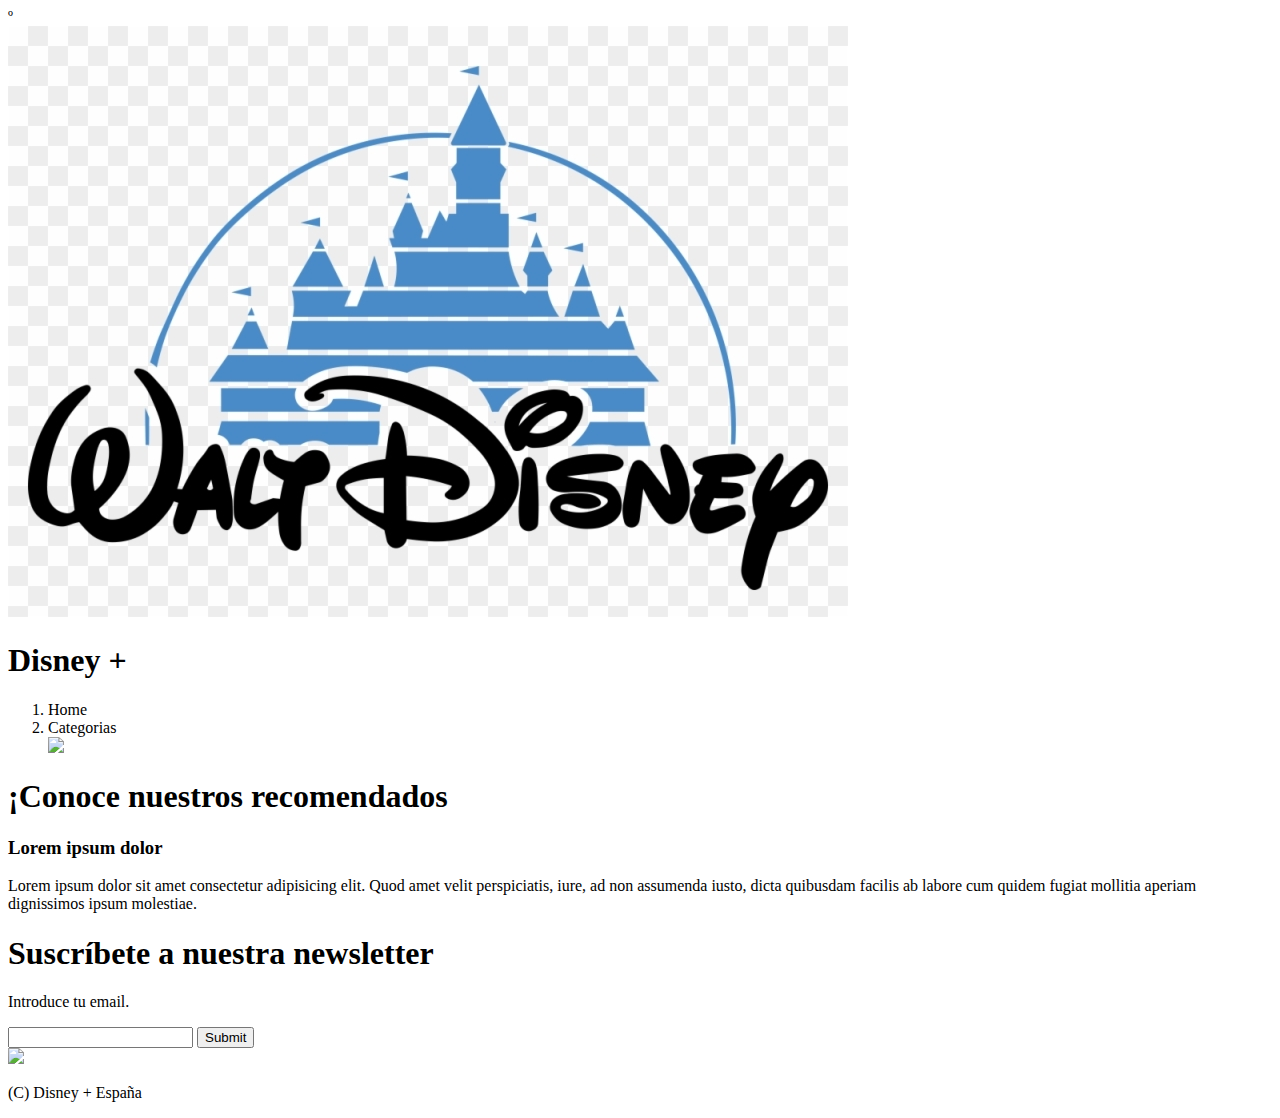
==== index.html @ 76d665b4 "NEW UPLOAD" ====
<!DOCTYPE html>
<html lang="en">
<head>
    <meta charset="UTF-8">
    <meta http-equiv="X-UA-Compatible" content="IE=edge">
    <meta name="viewport" content="width=device-width, initial-scale=1.0">
    <link rel="stylesheet" href="src/assets/css/styles.css">
    <title>Disney +</title>
</head>º
<body>
    <!--PENDING: HEADER PROTOTYPE-->
    <header>
        <img src="/src/assets/img/disney.png">
        <h1>Disney +</h1>
        <nav>
            <ol>
                <li>Home</li>
                <li>Categorias</li>
                <!--IMG: CART SHOPPING-->
                <img src="https://cdn-icons-png.flaticon.com/512/263/263142.png" width="20">
            </ol>
        </nav>
    </header>
    <div class="banner-area">
        <h1>¡Conoce nuestros recomendados</h1>
    </div>
    <div class="categories-area">
        <div class="categories-content-area">
            <h3>Lorem ipsum dolor</h3>
            <p>Lorem ipsum dolor sit amet consectetur adipisicing elit. Quod amet velit perspiciatis, iure, ad non assumenda iusto, dicta quibusdam facilis ab labore cum quidem fugiat mollitia aperiam dignissimos ipsum molestiae.</p>
        </div>
    </div>
    <div class="newsletter-area">
        <h1>Suscríbete a nuestra newsletter</h1>
       <p>Introduce tu email.</p> <input type="email">
       <input type="submit">
    </div>
    <footer>
        <img src="...">
        <p>(C) Disney + España</p>
    </footer>
</body>
</html>
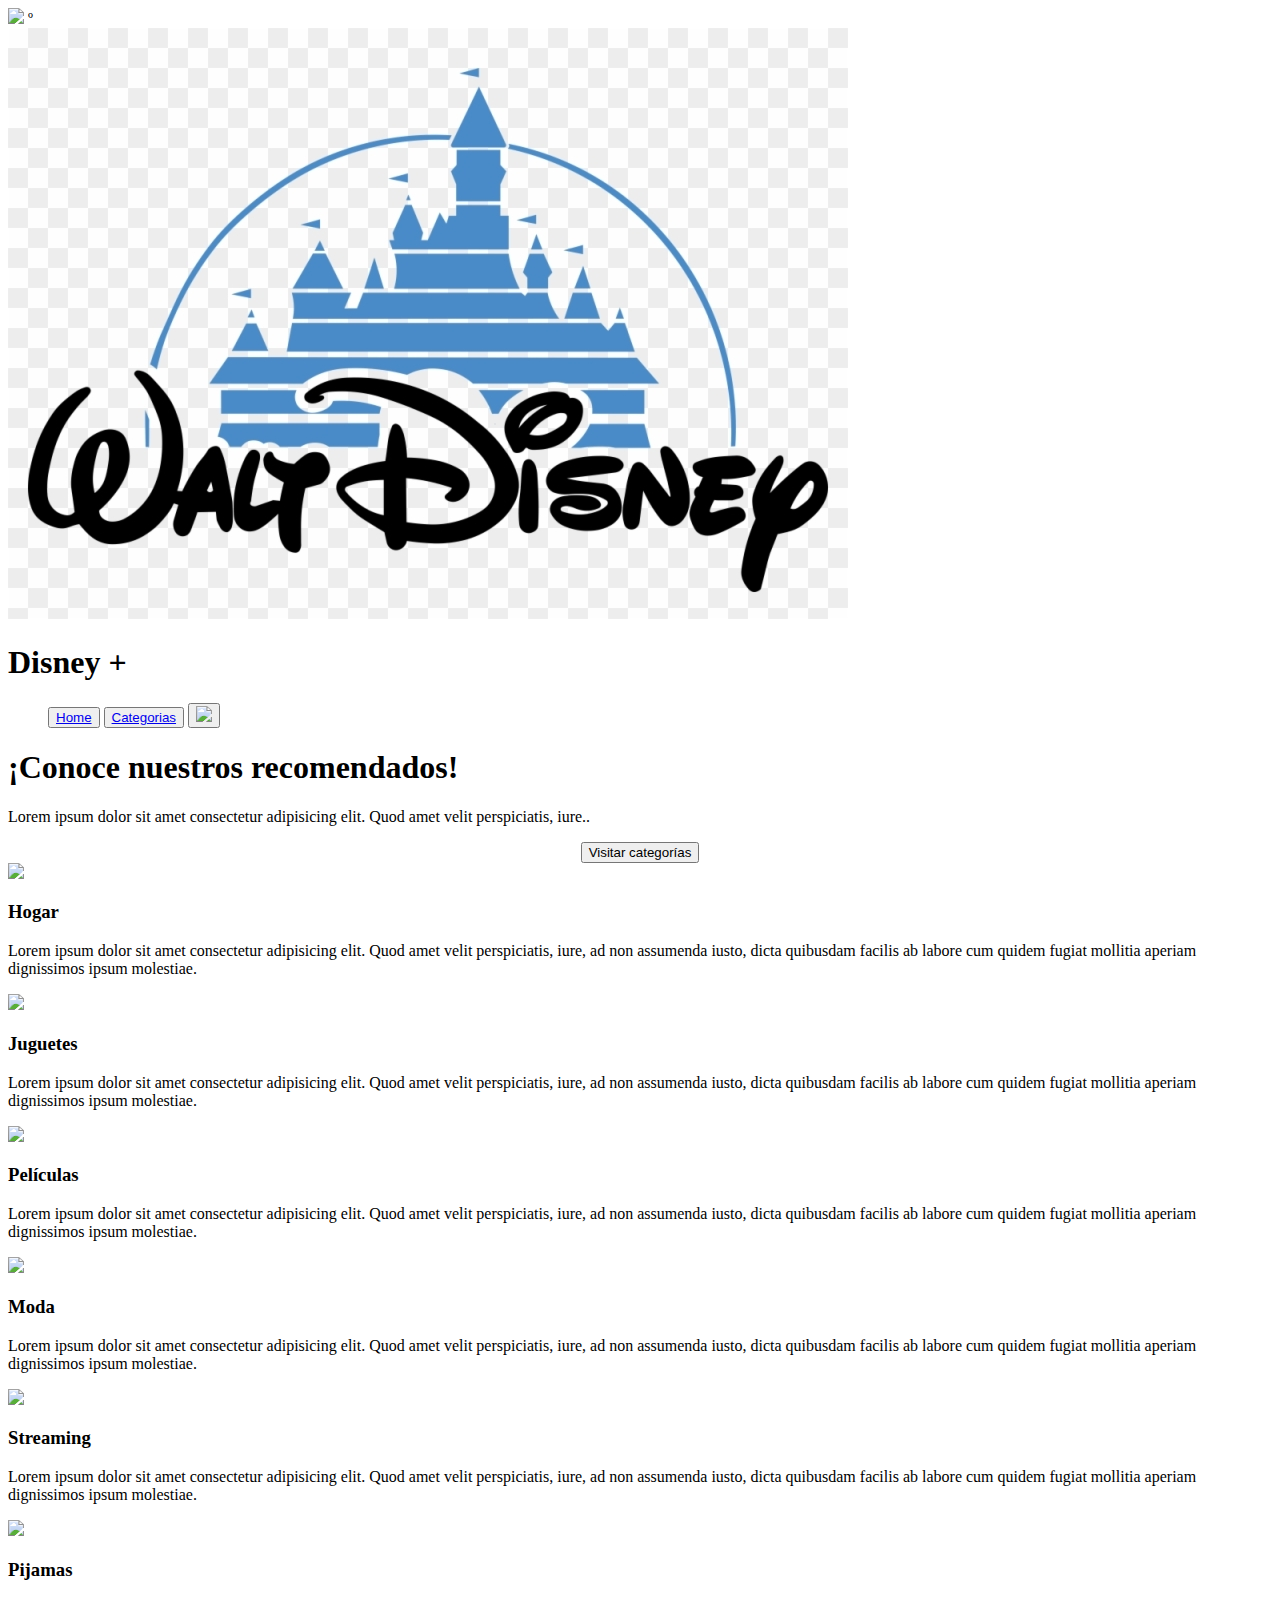
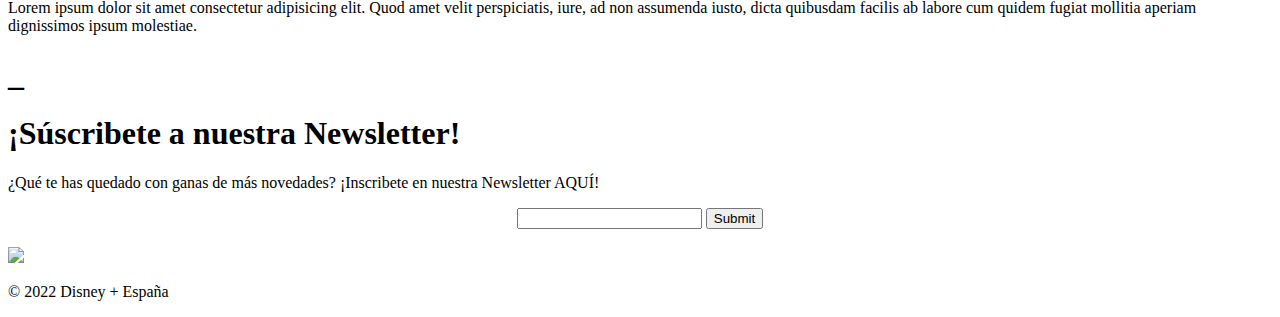
==== commit 7ea67025: "Merge branch 'main' into dmunozr" ====
--- a/index.html
+++ b/index.html
@@ -1,43 +1,120 @@
 <!DOCTYPE html>
 <html lang="en">
+
 <head>
     <meta charset="UTF-8">
     <meta http-equiv="X-UA-Compatible" content="IE=edge">
     <meta name="viewport" content="width=device-width, initial-scale=1.0">
     <link rel="stylesheet" href="src/assets/css/styles.css">
     <title>Disney +</title>
+
+</head>
+
+<body>
+    <!--PENDING: HEADER PROTOTYPE-->
+    <header>
+        <img class="walt-logo" src="/src/assets/img/walt-disney-logo.png">
+        <!--PENDING: ADDING DISNEY + LOGO. TESTING <a href="index.html"><img class="disney-plus" src="/src/assets/img/disney+plus.png"></a>-->
+
 </head>º
 <body>
     <!--PENDING: HEADER PROTOTYPE-->
     <header>
         <img src="/src/assets/img/disney.png">
         <h1>Disney +</h1>
+
         <nav>
             <ol>
-                <li>Home</li>
-                <li>Categorias</li>
+                <!--PENDING: LINKING TO THE RELEVANT SITES-->
+                <button type="button"><a href=index.html>Home</a></button>
+                <button type="button"><a href=index.html>Categorias</a></button>
                 <!--IMG: CART SHOPPING-->
-                <img src="https://cdn-icons-png.flaticon.com/512/263/263142.png" width="20">
+                <button type="button">
+                    <a href=#><img src="https://cdn-icons-png.flaticon.com/512/263/263142.png" width="20"></a>
+                </button>
             </ol>
         </nav>
     </header>
+    <div class="empty-area">
+
+    </div>
     <div class="banner-area">
-        <h1>¡Conoce nuestros recomendados</h1>
+        <h1>¡Conoce nuestros recomendados!</h1>
+        <p>Lorem ipsum dolor sit amet consectetur adipisicing elit. Quod amet velit perspiciatis, iure..</p>
+        <center>
+            <button type ="button">Visitar categorías</button>
+        </center>
     </div>
-    <div class="categories-area">
-        <div class="categories-content-area">
-            <h3>Lorem ipsum dolor</h3>
-            <p>Lorem ipsum dolor sit amet consectetur adipisicing elit. Quod amet velit perspiciatis, iure, ad non assumenda iusto, dicta quibusdam facilis ab labore cum quidem fugiat mollitia aperiam dignissimos ipsum molestiae.</p>
+    <section id="categories-area">
+        <div class="categories-ca">
+            <img src="/src/assets/img/hogar.jpg">
+            <h3>Hogar</h3>
+            <p>Lorem ipsum dolor sit amet consectetur adipisicing elit. Quod amet velit perspiciatis, iure, ad non
+                assumenda iusto, dicta quibusdam facilis ab labore cum quidem fugiat mollitia aperiam dignissimos ipsum
+                molestiae.</p>
         </div>
-    </div>
-    <div class="newsletter-area">
-        <h1>Suscríbete a nuestra newsletter</h1>
-       <p>Introduce tu email.</p> <input type="email">
-       <input type="submit">
-    </div>
-    <footer>
-        <img src="...">
-        <p>(C) Disney + España</p>
-    </footer>
+        <div class="categories-ca">
+            <img src="/src/assets/img/hogar.jpg">
+            <h3>Juguetes</h3>
+            <p>Lorem ipsum dolor sit amet consectetur adipisicing elit. Quod amet velit perspiciatis, iure, ad non
+                assumenda iusto, dicta quibusdam facilis ab labore cum quidem fugiat mollitia aperiam dignissimos ipsum
+                molestiae.</p>
+        </div>
+        <div class="categories-ca">
+            <img src="/src/assets/img/hogar.jpg">
+            <h3>Películas</h3>
+            <p>Lorem ipsum dolor sit amet consectetur adipisicing elit. Quod amet velit perspiciatis, iure, ad non
+                assumenda iusto, dicta quibusdam facilis ab labore cum quidem fugiat mollitia aperiam dignissimos ipsum
+                molestiae.</p>
+        </div>
+        <div class="categories-ca">
+            <img src="/src/assets/img/hogar.jpg">
+            <h3>Moda</h3>
+            <p>Lorem ipsum dolor sit amet consectetur adipisicing elit. Quod amet velit perspiciatis, iure, ad non
+                assumenda iusto, dicta quibusdam facilis ab labore cum quidem fugiat mollitia aperiam dignissimos ipsum
+                molestiae.</p>
+        </div>
+        <div class="categories-ca">
+            <img src="/src/assets/img/hogar.jpg">
+            <h3>Streaming</h3>
+            <p>Lorem ipsum dolor sit amet consectetur adipisicing elit. Quod amet velit perspiciatis, iure, ad non
+                assumenda iusto, dicta quibusdam facilis ab labore cum quidem fugiat mollitia aperiam dignissimos ipsum
+                molestiae.</p>
+        </div>
+        <div class="categories-ca">
+            <img src="/src/assets/img/hogar.jpg">
+            <h3>Pijamas</h3>
+            <p>Lorem ipsum dolor sit amet consectetur adipisicing elit. Quod amet velit perspiciatis, iure, ad non
+                assumenda iusto, dicta quibusdam facilis ab labore cum quidem fugiat mollitia aperiam dignissimos ipsum
+                molestiae.</p>
+        </div>
+        <div class="empty-area">
+            <h1>_</h1>
+        </div>
+        <div class="newsletter-area">
+            <h1>¡Súscribete a nuestra Newsletter!</h1>
+            <p>¿Qué te has quedado con ganas de más novedades? ¡Inscribete en nuestra Newsletter AQUÍ!</p>
+            <center>
+                <input class="input-area" type="email">
+                <input class="input-area-2" type="submit">
+            </center>
+            </div>
+            <div class="empty-area">
+                <br>
+            </div>
+
+                        <!--<div class="newsletter-area">
+                            <h1>Suscríbete a nuestra newsletter</h1>
+                            <p>Introduce tu email.</p> <input type="email">
+                            <input type="submit">
+                        </div>-->
+                        <div class="empty-area">
+        
+                        </div>
+                        <footer>
+                            <a href="index.html"><img class="disney-plus-ft" src="/src/assets/img/disney+plus.png"></a>
+                            <p> © 2022 Disney + España</p>
+                        </footer>
 </body>
+
 </html>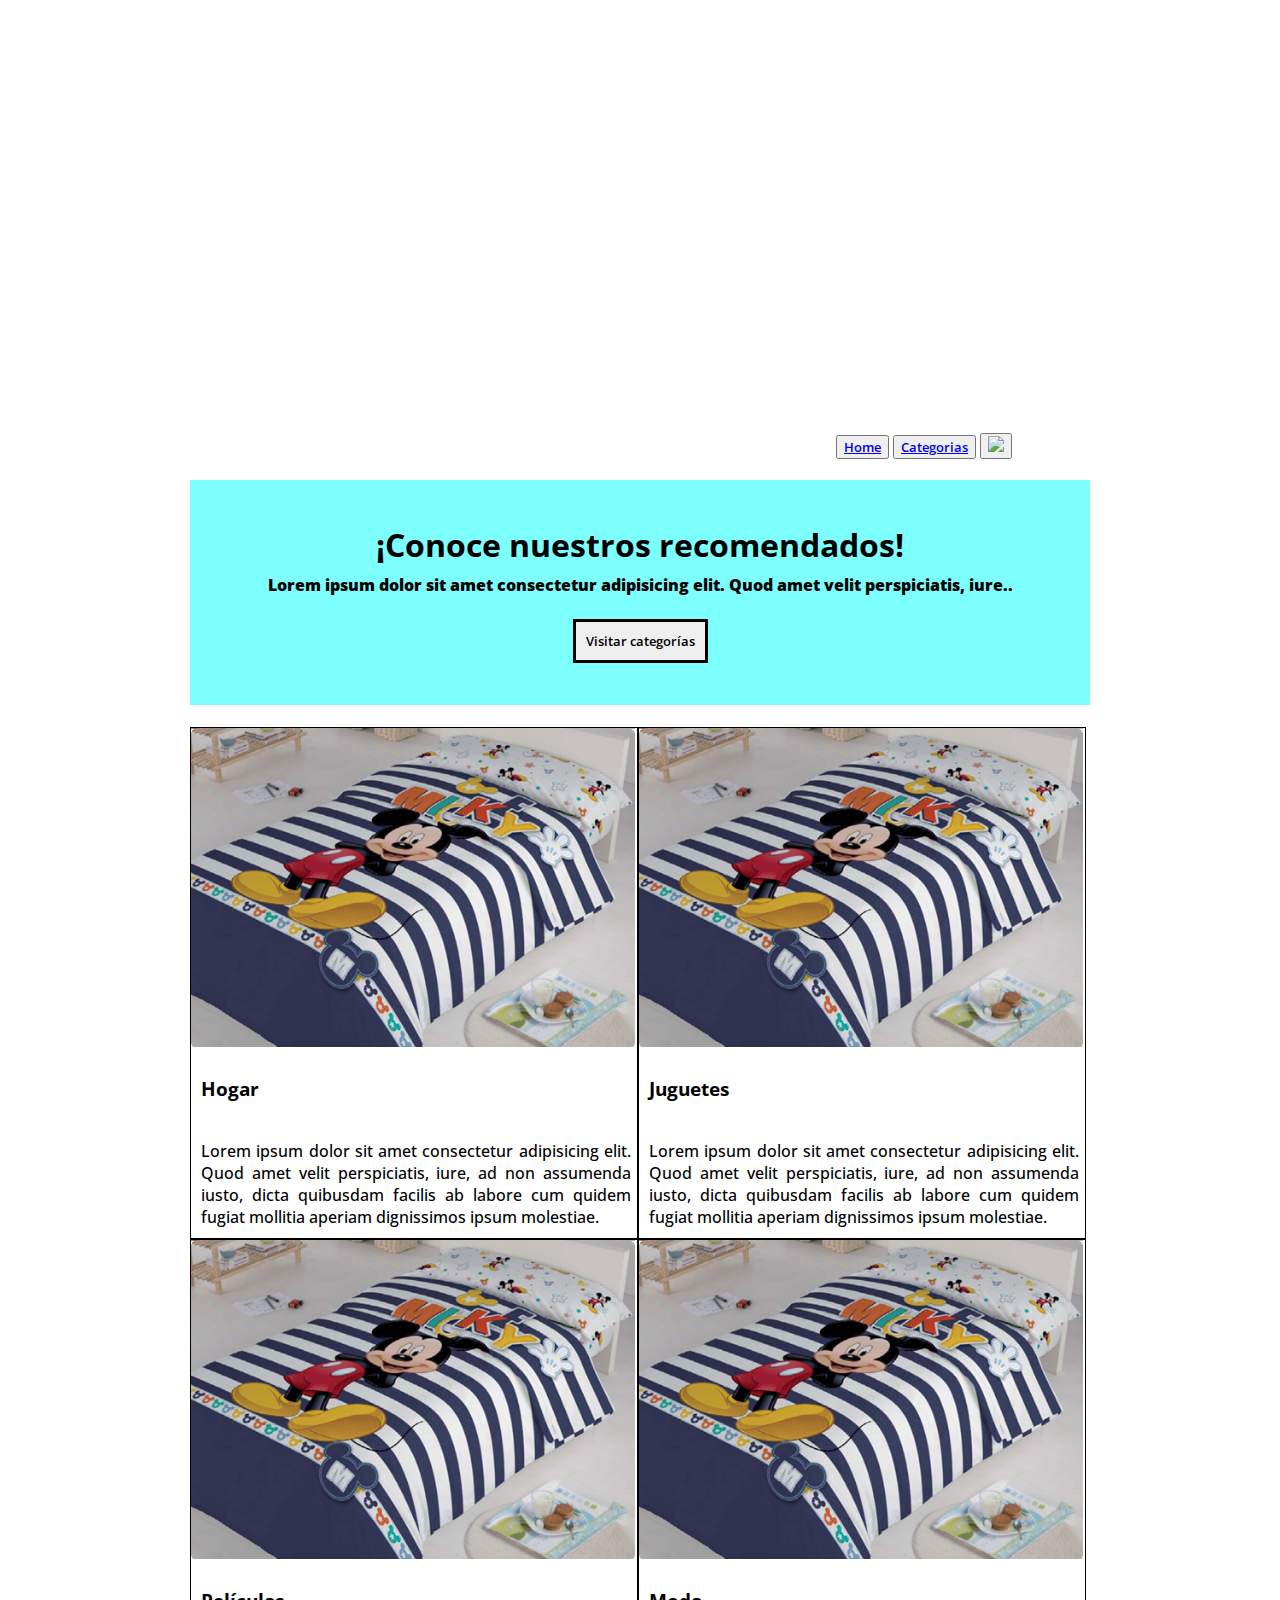
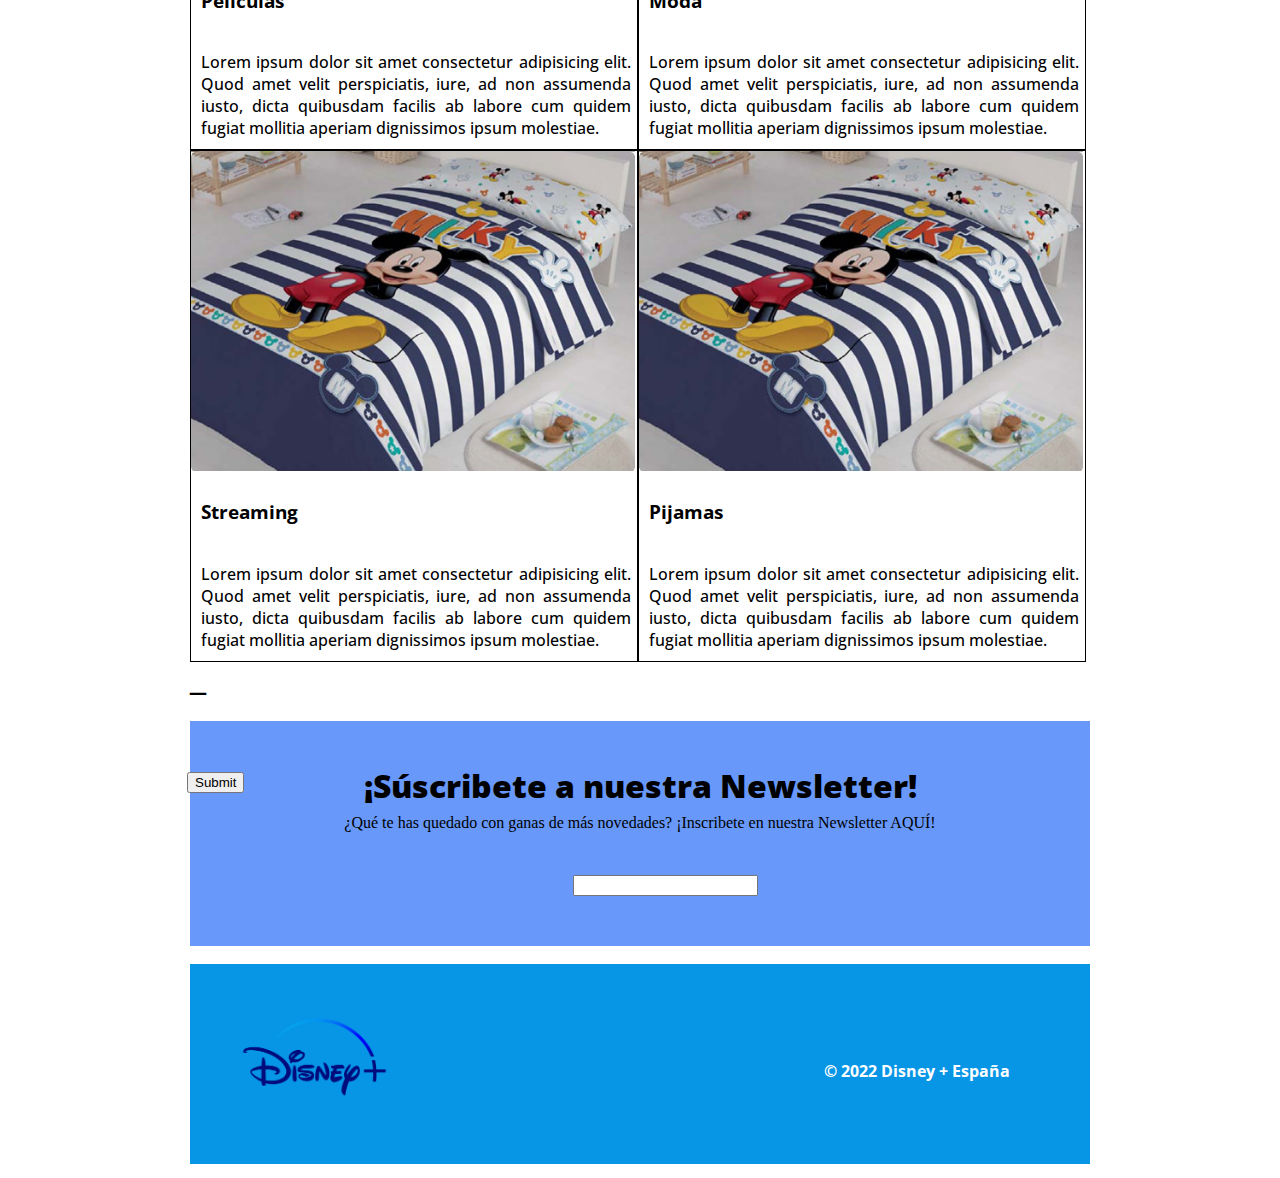
==== commit 963115d7: "Merge pull request #3 from davisitomr/dmunozr" ====
--- a/index.html
+++ b/index.html
@@ -1,5 +1,5 @@
 <!DOCTYPE html>
-<html lang="en">
+<html lang="es">
 
 <head>
     <meta charset="UTF-8">
@@ -15,18 +15,7 @@
     <header>
         <img class="walt-logo" src="/src/assets/img/walt-disney-logo.png">
         <!--PENDING: ADDING DISNEY + LOGO. TESTING <a href="index.html"><img class="disney-plus" src="/src/assets/img/disney+plus.png"></a>-->
-
-</head>º
-<body>
-    <!--PENDING: HEADER PROTOTYPE-->
-    <header>
-        <img src="/src/assets/img/disney.png">
-        <h1>Disney +</h1>
-
-        <nav>
-            <ol>
-                <!--PENDING: LINKING TO THE RELEVANT SITES-->
-                <button type="button"><a href=index.html>Home</a></button>
+        <button type="button"><a href=index.html>Home</a></button>
                 <button type="button"><a href=index.html>Categorias</a></button>
                 <!--IMG: CART SHOPPING-->
                 <button type="button">
@@ -34,10 +23,9 @@
                 </button>
             </ol>
         </nav>
-    </header>
-    <div class="empty-area">
+</header>
+<body>
 
-    </div>
     <div class="banner-area">
         <h1>¡Conoce nuestros recomendados!</h1>
         <p>Lorem ipsum dolor sit amet consectetur adipisicing elit. Quod amet velit perspiciatis, iure..</p>
--- a/src/assets/css/styles.css
+++ b/src/assets/css/styles.css
@@ -0,0 +1,7 @@
+@import "header.css";
+@import "fonts.css"; /*Fonts stylesheet (CSS Class)*/
+@import "footer.css";
+@import "banner.css";
+@import "newsletter.css";
+@import "categorias.css";
+@import "mainframe-web.css";
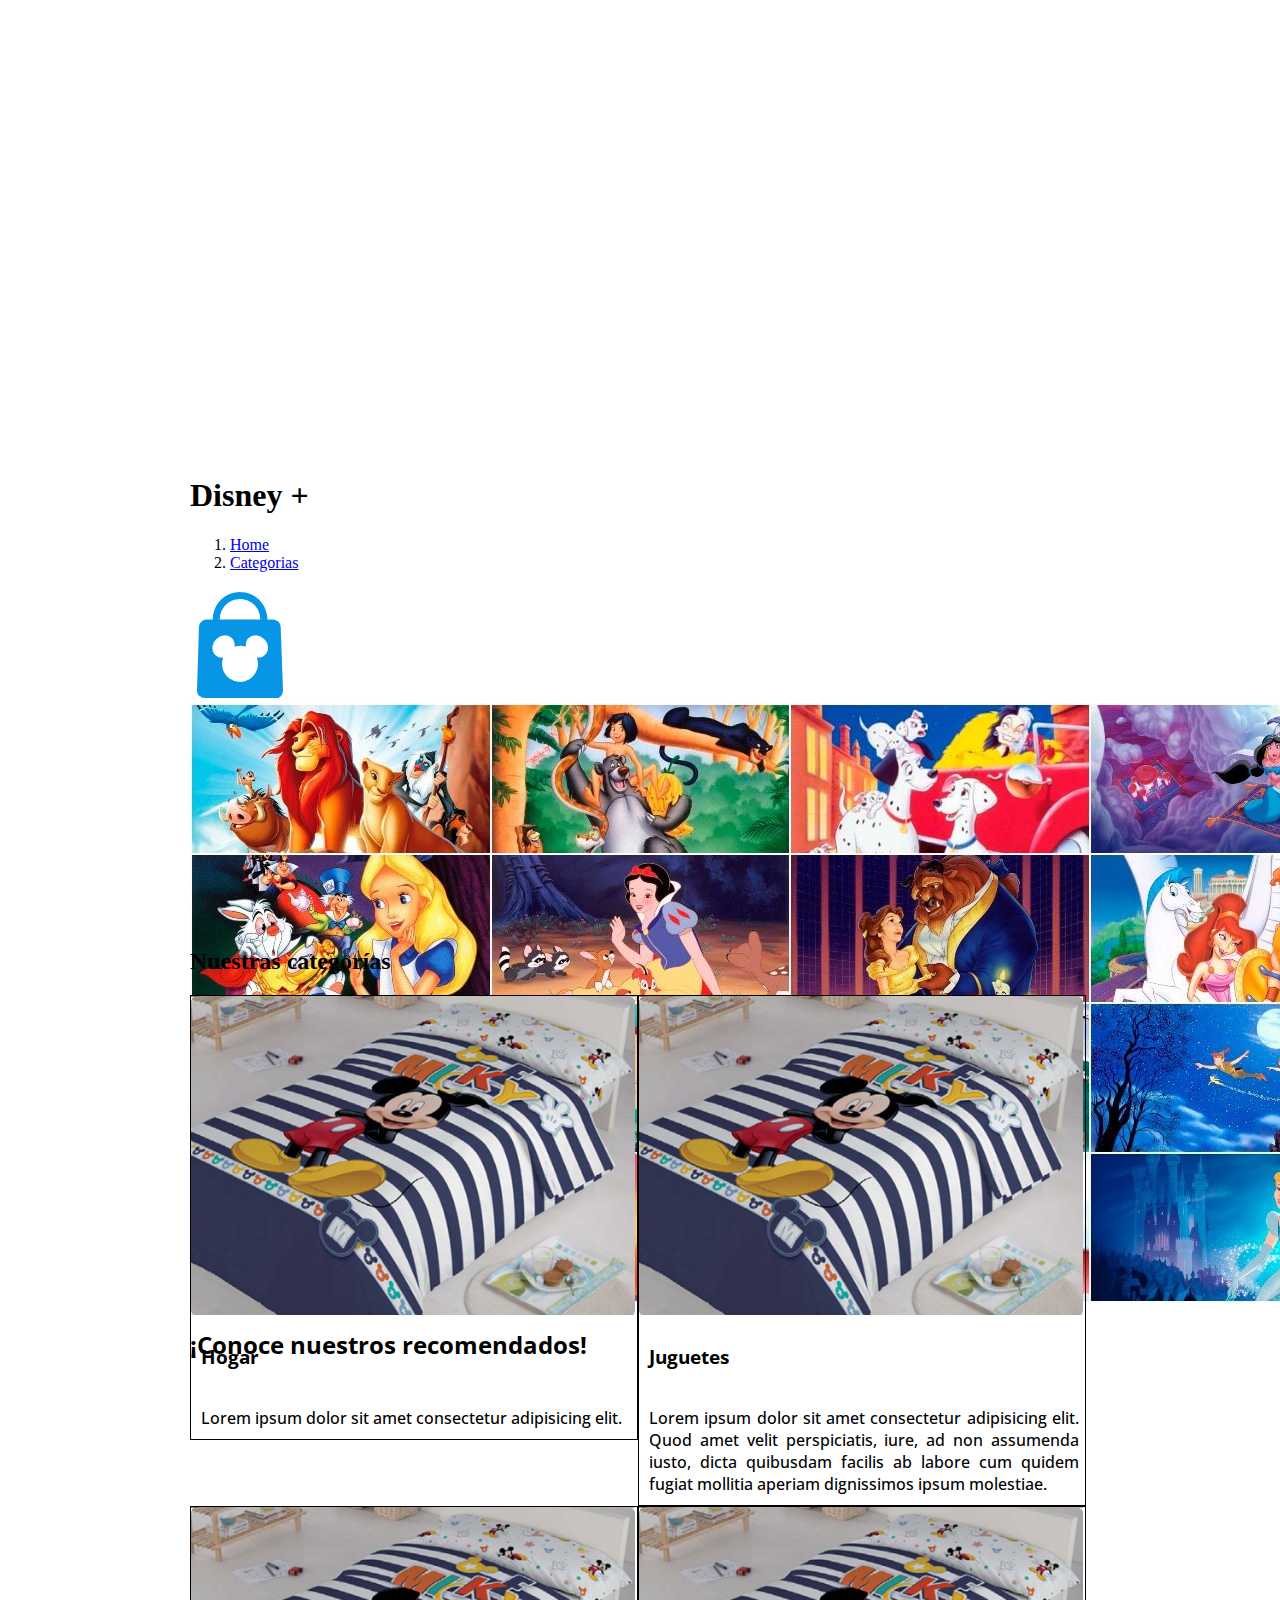
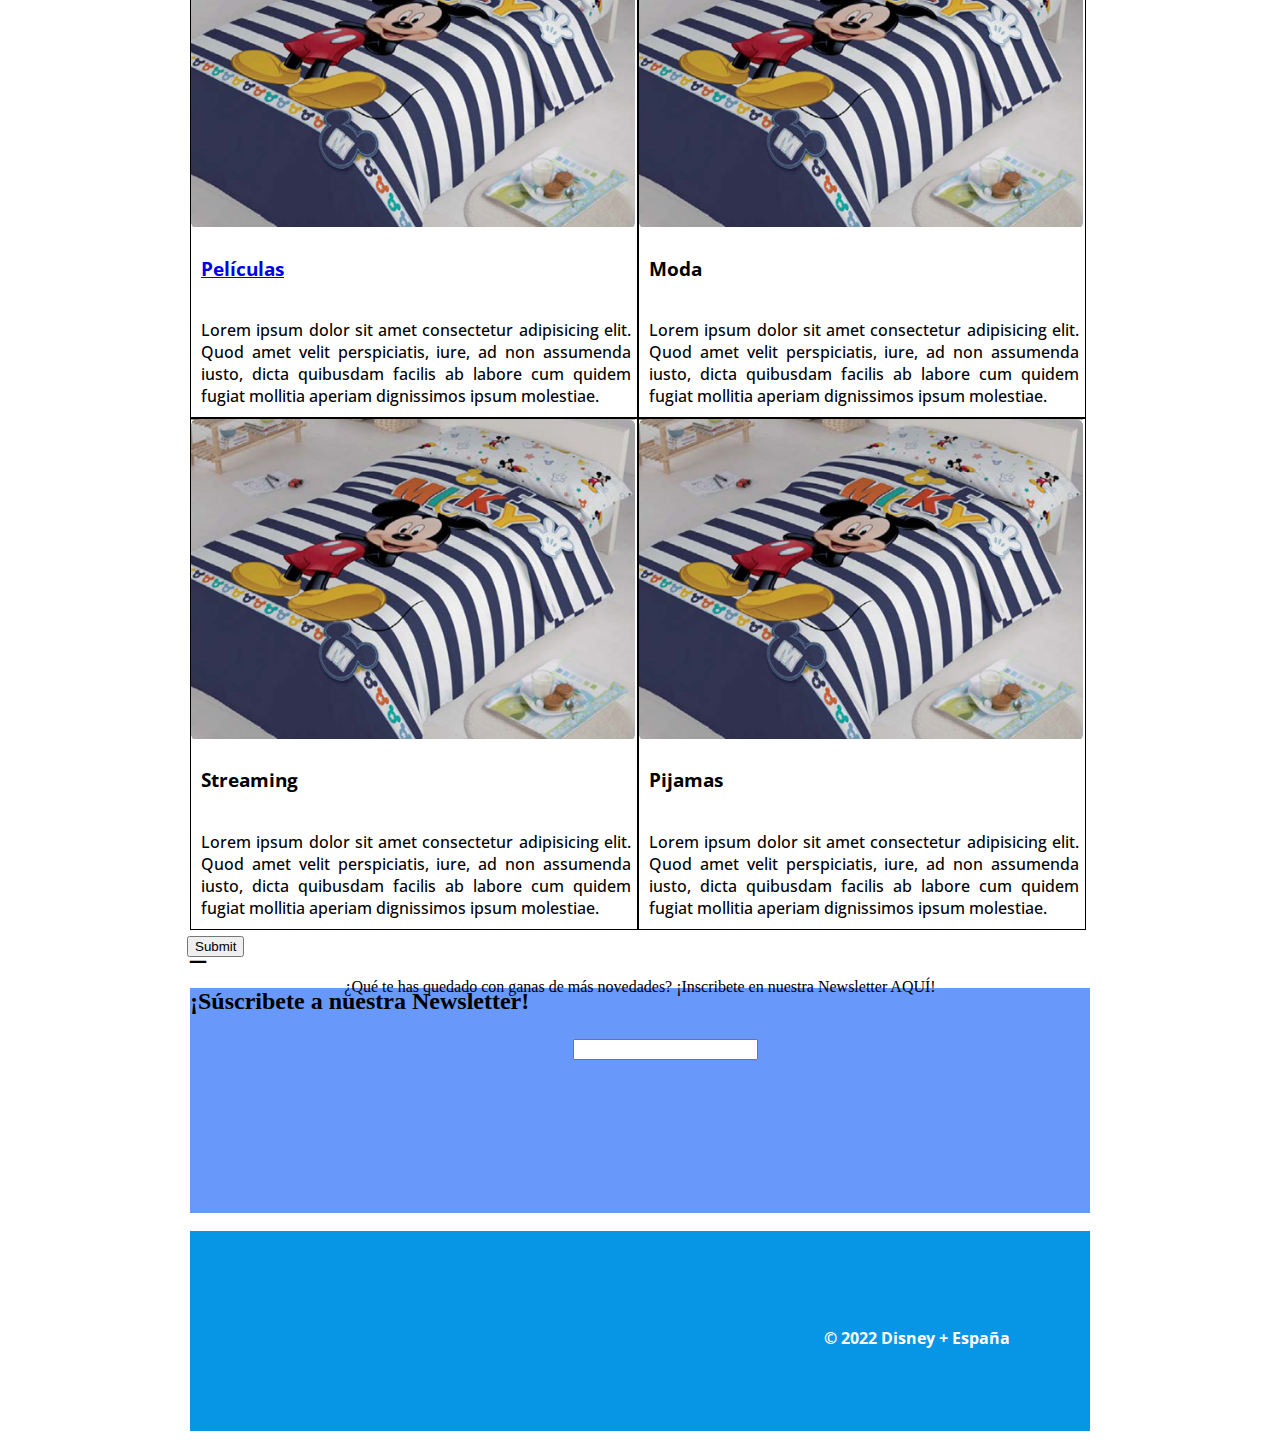
==== commit 430ec905: "new improvement" ====
--- a/index.html
+++ b/index.html
@@ -11,98 +11,100 @@
 </head>
 
 <body>
-    <!--PENDING: HEADER PROTOTYPE-->
     <header>
         <img class="walt-logo" src="/src/assets/img/walt-disney-logo.png">
-        <!--PENDING: ADDING DISNEY + LOGO. TESTING <a href="index.html"><img class="disney-plus" src="/src/assets/img/disney+plus.png"></a>-->
-        <button type="button"><a href=index.html>Home</a></button>
-                <button type="button"><a href=index.html>Categorias</a></button>
-                <!--IMG: CART SHOPPING-->
-                <button type="button">
-                    <a href=#><img src="https://cdn-icons-png.flaticon.com/512/263/263142.png" width="20"></a>
-                </button>
+        <h1>Disney +</h1>
+        <nav>
+            <ol>
+                <li><a href="index.html">Home</a></li>
+                <li><a href="categories.html">Categorias</a></li>
             </ol>
         </nav>
-</header>
-<body>
+        <div class="shopping-cart">
+            <a href="#"><img src="src/assets/img/shopping-cart.png"></a>
+        </div>
+    </header>
 
-    <div class="banner-area">
-        <h1>¡Conoce nuestros recomendados!</h1>
-        <p>Lorem ipsum dolor sit amet consectetur adipisicing elit. Quod amet velit perspiciatis, iure..</p>
-        <center>
-            <button type ="button">Visitar categorías</button>
-        </center>
-    </div>
-    <section id="categories-area">
-        <div class="categories-ca">
-            <img src="/src/assets/img/hogar.jpg">
-            <h3>Hogar</h3>
-            <p>Lorem ipsum dolor sit amet consectetur adipisicing elit. Quod amet velit perspiciatis, iure, ad non
-                assumenda iusto, dicta quibusdam facilis ab labore cum quidem fugiat mollitia aperiam dignissimos ipsum
-                molestiae.</p>
+    <body>
+
+        <div class="banner-area">
+            <img src="/src/assets/img/multiwall-disney.jpg">
+            <h2>¡Conoce nuestros recomendados!</h2>
+
         </div>
-        <div class="categories-ca">
-            <img src="/src/assets/img/hogar.jpg">
-            <h3>Juguetes</h3>
-            <p>Lorem ipsum dolor sit amet consectetur adipisicing elit. Quod amet velit perspiciatis, iure, ad non
-                assumenda iusto, dicta quibusdam facilis ab labore cum quidem fugiat mollitia aperiam dignissimos ipsum
-                molestiae.</p>
-        </div>
-        <div class="categories-ca">
-            <img src="/src/assets/img/hogar.jpg">
-            <h3>Películas</h3>
-            <p>Lorem ipsum dolor sit amet consectetur adipisicing elit. Quod amet velit perspiciatis, iure, ad non
-                assumenda iusto, dicta quibusdam facilis ab labore cum quidem fugiat mollitia aperiam dignissimos ipsum
-                molestiae.</p>
-        </div>
-        <div class="categories-ca">
-            <img src="/src/assets/img/hogar.jpg">
-            <h3>Moda</h3>
-            <p>Lorem ipsum dolor sit amet consectetur adipisicing elit. Quod amet velit perspiciatis, iure, ad non
-                assumenda iusto, dicta quibusdam facilis ab labore cum quidem fugiat mollitia aperiam dignissimos ipsum
-                molestiae.</p>
-        </div>
-        <div class="categories-ca">
-            <img src="/src/assets/img/hogar.jpg">
-            <h3>Streaming</h3>
-            <p>Lorem ipsum dolor sit amet consectetur adipisicing elit. Quod amet velit perspiciatis, iure, ad non
-                assumenda iusto, dicta quibusdam facilis ab labore cum quidem fugiat mollitia aperiam dignissimos ipsum
-                molestiae.</p>
-        </div>
-        <div class="categories-ca">
-            <img src="/src/assets/img/hogar.jpg">
-            <h3>Pijamas</h3>
-            <p>Lorem ipsum dolor sit amet consectetur adipisicing elit. Quod amet velit perspiciatis, iure, ad non
-                assumenda iusto, dicta quibusdam facilis ab labore cum quidem fugiat mollitia aperiam dignissimos ipsum
-                molestiae.</p>
-        </div>
-        <div class="empty-area">
-            <h1>_</h1>
-        </div>
-        <div class="newsletter-area">
-            <h1>¡Súscribete a nuestra Newsletter!</h1>
-            <p>¿Qué te has quedado con ganas de más novedades? ¡Inscribete en nuestra Newsletter AQUÍ!</p>
-            <center>
-                <input class="input-area" type="email">
-                <input class="input-area-2" type="submit">
-            </center>
+        <section id="categories-area">
+            <h2>Nuestras categorías</h2>
+            <div class="categories-ca">
+                <img src="/src/assets/img/cat0.jpg">
+                <h3>Hogar</h3>
+                <p>Lorem ipsum dolor sit amet consectetur adipisicing elit.</p>
+            </div>
+            <div class="categories-ca">
+                <img src="/src/assets/img/cat0.jpg">
+                <h3>Juguetes</h3>
+                <p>Lorem ipsum dolor sit amet consectetur adipisicing elit. Quod amet velit perspiciatis, iure, ad non
+                    assumenda iusto, dicta quibusdam facilis ab labore cum quidem fugiat mollitia aperiam dignissimos
+                    ipsum
+                    molestiae.</p>
+            </div>
+            <div class="categories-ca">
+                <img src="/src/assets/img/cat0.jpg">
+                <h3><a href="categorias.html">Películas</a></h3>
+                <p>Lorem ipsum dolor sit amet consectetur adipisicing elit. Quod amet velit perspiciatis, iure, ad non
+                    assumenda iusto, dicta quibusdam facilis ab labore cum quidem fugiat mollitia aperiam dignissimos
+                    ipsum
+                    molestiae.</p>
+            </div>
+            <div class="categories-ca">
+                <img src="/src/assets/img/cat0.jpg">
+                <h3>Moda</h3>
+                <p>Lorem ipsum dolor sit amet consectetur adipisicing elit. Quod amet velit perspiciatis, iure, ad non
+                    assumenda iusto, dicta quibusdam facilis ab labore cum quidem fugiat mollitia aperiam dignissimos
+                    ipsum
+                    molestiae.</p>
+            </div>
+            <div class="categories-ca">
+                <img src="/src/assets/img/cat0.jpg">
+                <h3>Streaming</h3>
+                <p>Lorem ipsum dolor sit amet consectetur adipisicing elit. Quod amet velit perspiciatis, iure, ad non
+                    assumenda iusto, dicta quibusdam facilis ab labore cum quidem fugiat mollitia aperiam dignissimos
+                    ipsum
+                    molestiae.</p>
+            </div>
+            <div class="categories-ca">
+                <img src="/src/assets/img/cat0.jpg">
+                <h3>Pijamas</h3>
+                <p>Lorem ipsum dolor sit amet consectetur adipisicing elit. Quod amet velit perspiciatis, iure, ad non
+                    assumenda iusto, dicta quibusdam facilis ab labore cum quidem fugiat mollitia aperiam dignissimos
+                    ipsum
+                    molestiae.</p>
+            </div>
+            <div class="empty-area">
+                <h1>_</h1>
+            </div>
+            <div class="newsletter-area">
+                <h2>¡Súscribete a nuestra Newsletter!</h2>
+                <p>¿Qué te has quedado con ganas de más novedades? ¡Inscribete en nuestra Newsletter AQUÍ!</p>
+                <center>
+                    <input class="input-area" type="email">
+                    <input class="input-area-2" type="submit">
+                </center>
             </div>
             <div class="empty-area">
                 <br>
             </div>
 
-                        <!--<div class="newsletter-area">
+            <!--<div class="newsletter-area">
                             <h1>Suscríbete a nuestra newsletter</h1>
                             <p>Introduce tu email.</p> <input type="email">
                             <input type="submit">
                         </div>-->
-                        <div class="empty-area">
-        
-                        </div>
-                        <footer>
-                            <a href="index.html"><img class="disney-plus-ft" src="/src/assets/img/disney+plus.png"></a>
-                            <p> © 2022 Disney + España</p>
-                        </footer>
-</body>
+            <div class="empty-area">
+
+            </div>
+            <footer>
+                <p> © 2022 Disney + España</p>
+            </footer>
+    </body>
 
 </html>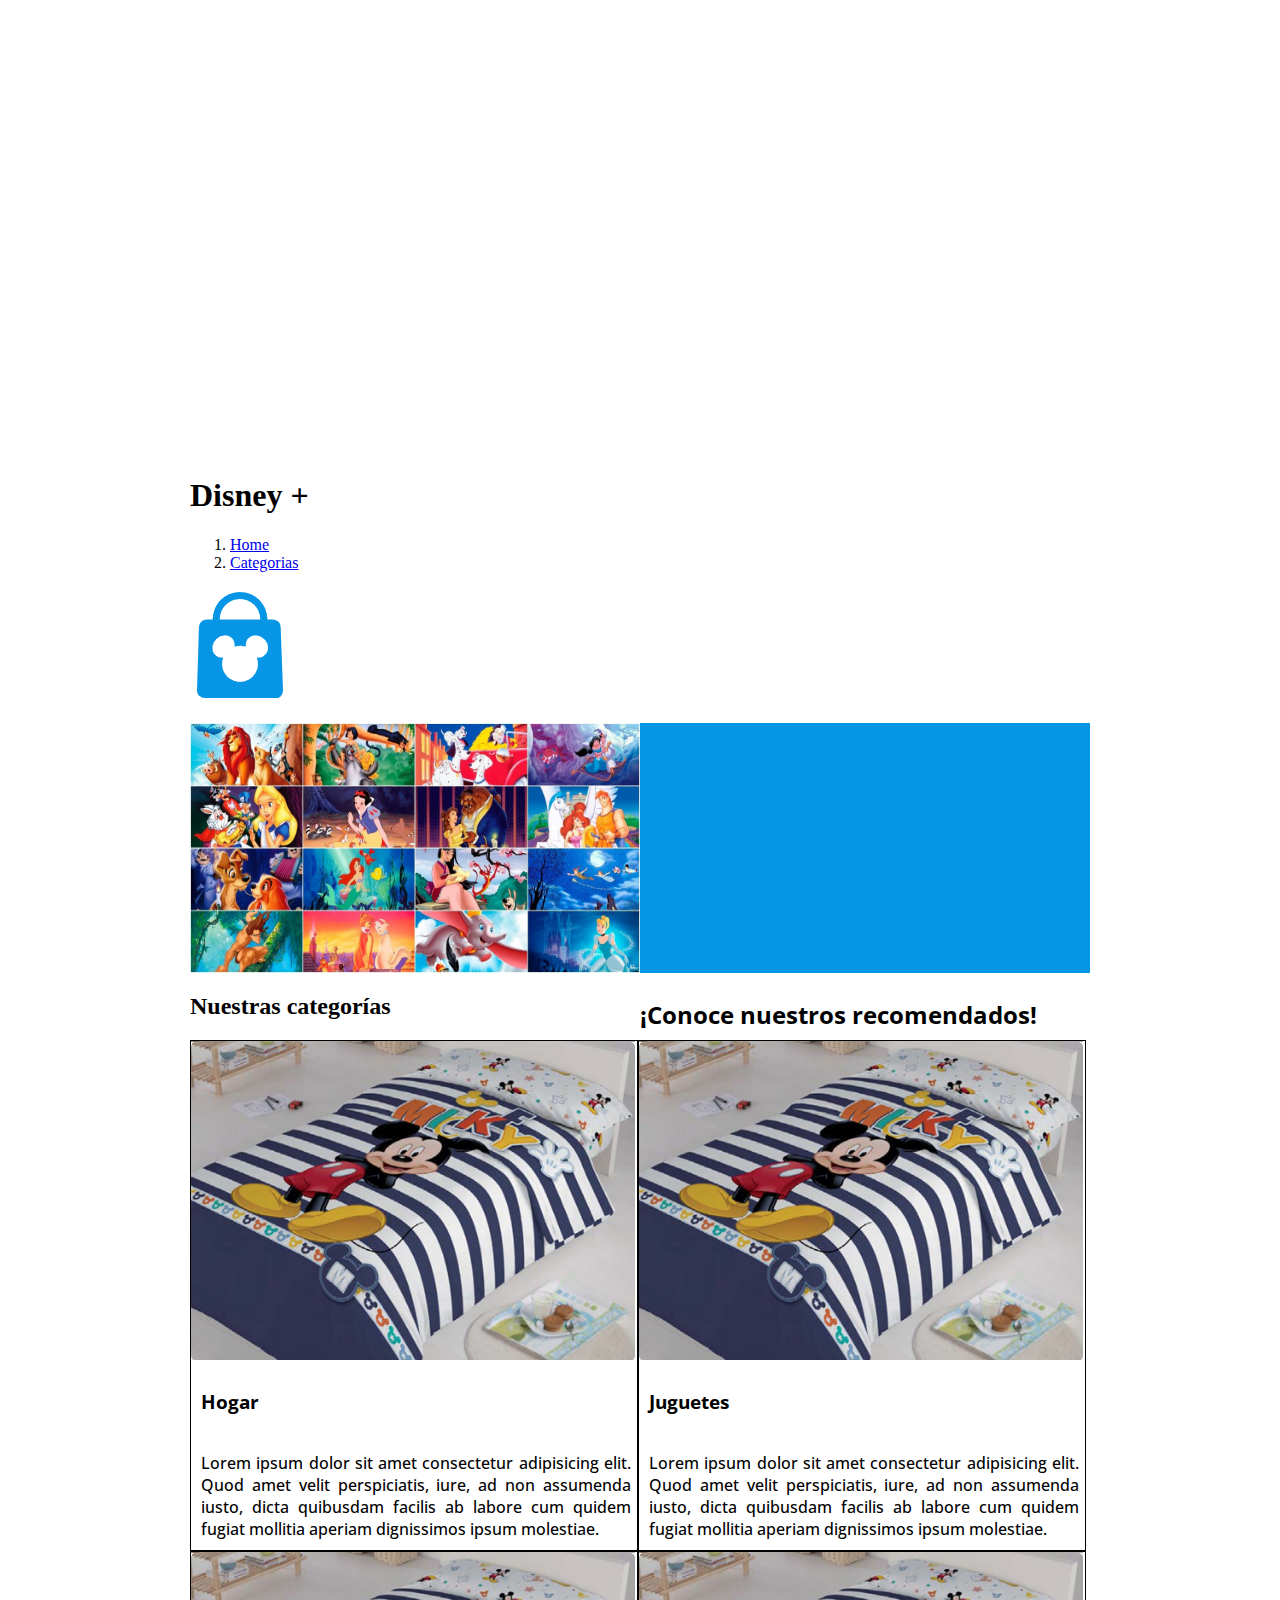
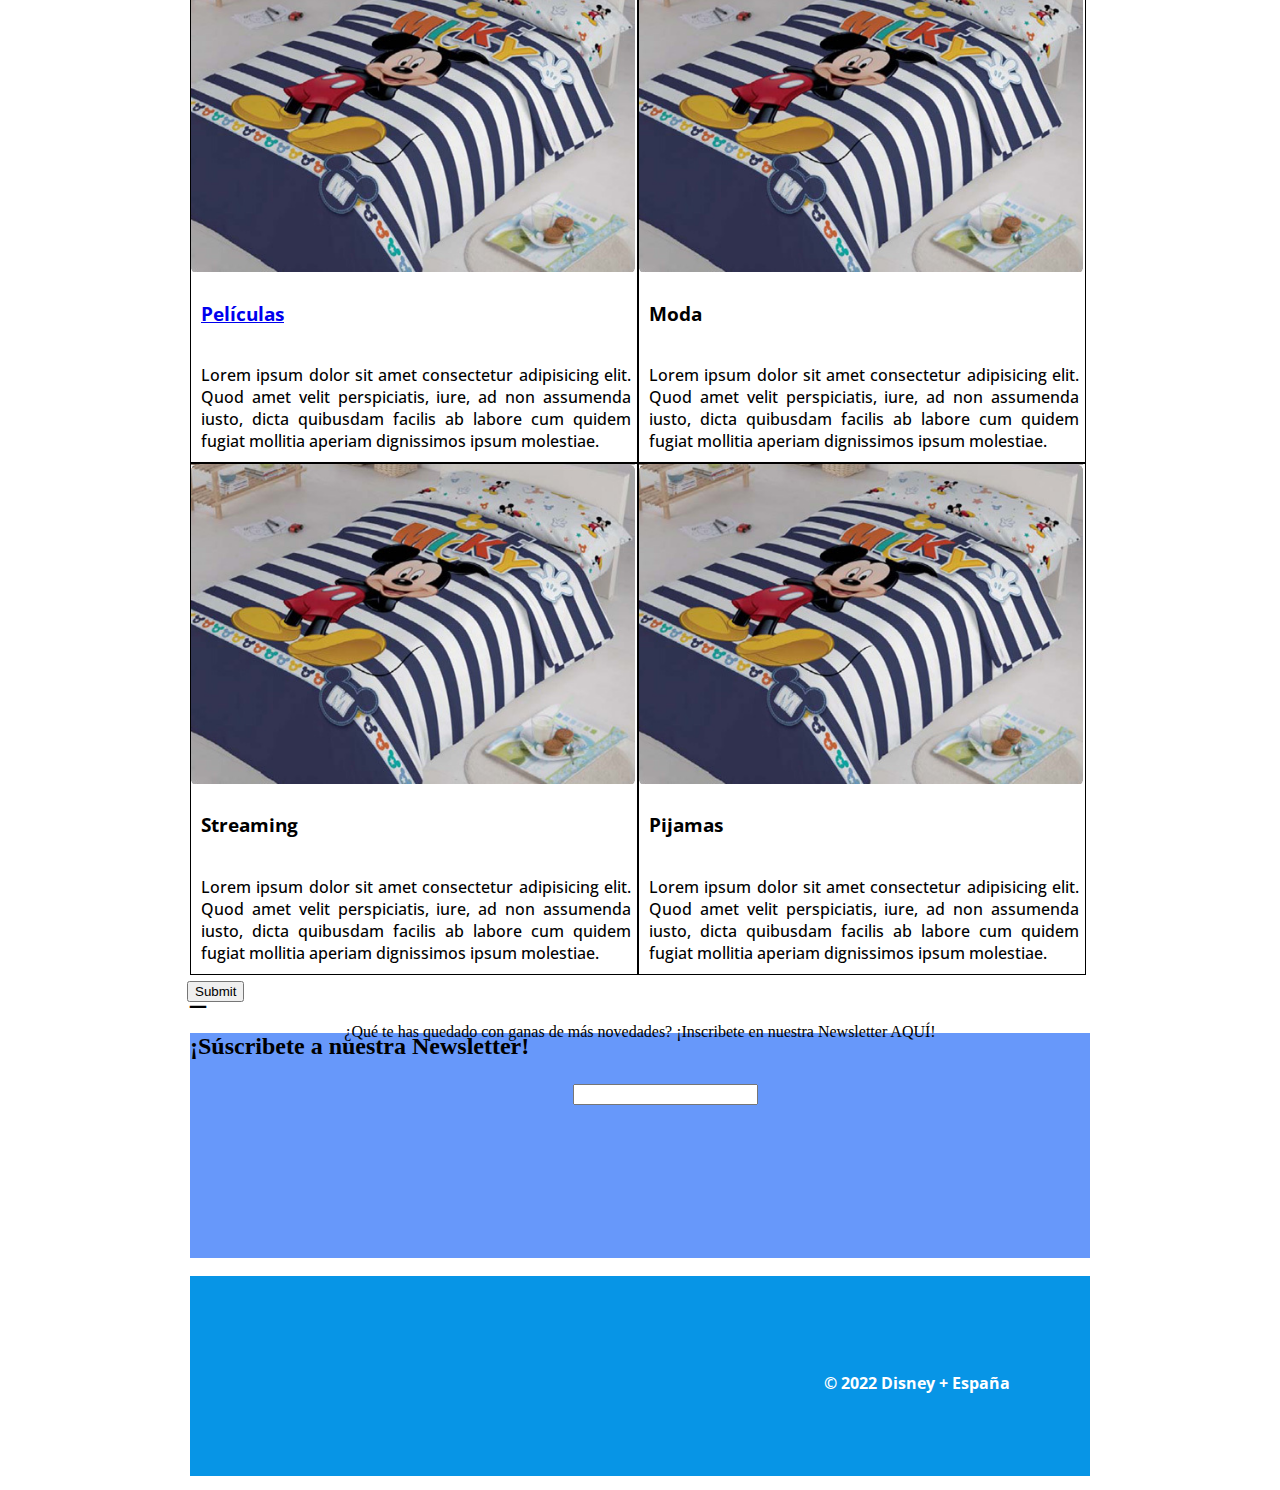
==== commit d8bd0820: "improvement" ====
--- a/index.html
+++ b/index.html
@@ -37,7 +37,10 @@
             <div class="categories-ca">
                 <img src="/src/assets/img/cat0.jpg">
                 <h3>Hogar</h3>
-                <p>Lorem ipsum dolor sit amet consectetur adipisicing elit.</p>
+                <p>Lorem ipsum dolor sit amet consectetur adipisicing elit. Quod amet velit perspiciatis, iure, ad non
+                    assumenda iusto, dicta quibusdam facilis ab labore cum quidem fugiat mollitia aperiam dignissimos
+                    ipsum
+                    molestiae.</p>
             </div>
             <div class="categories-ca">
                 <img src="/src/assets/img/cat0.jpg">
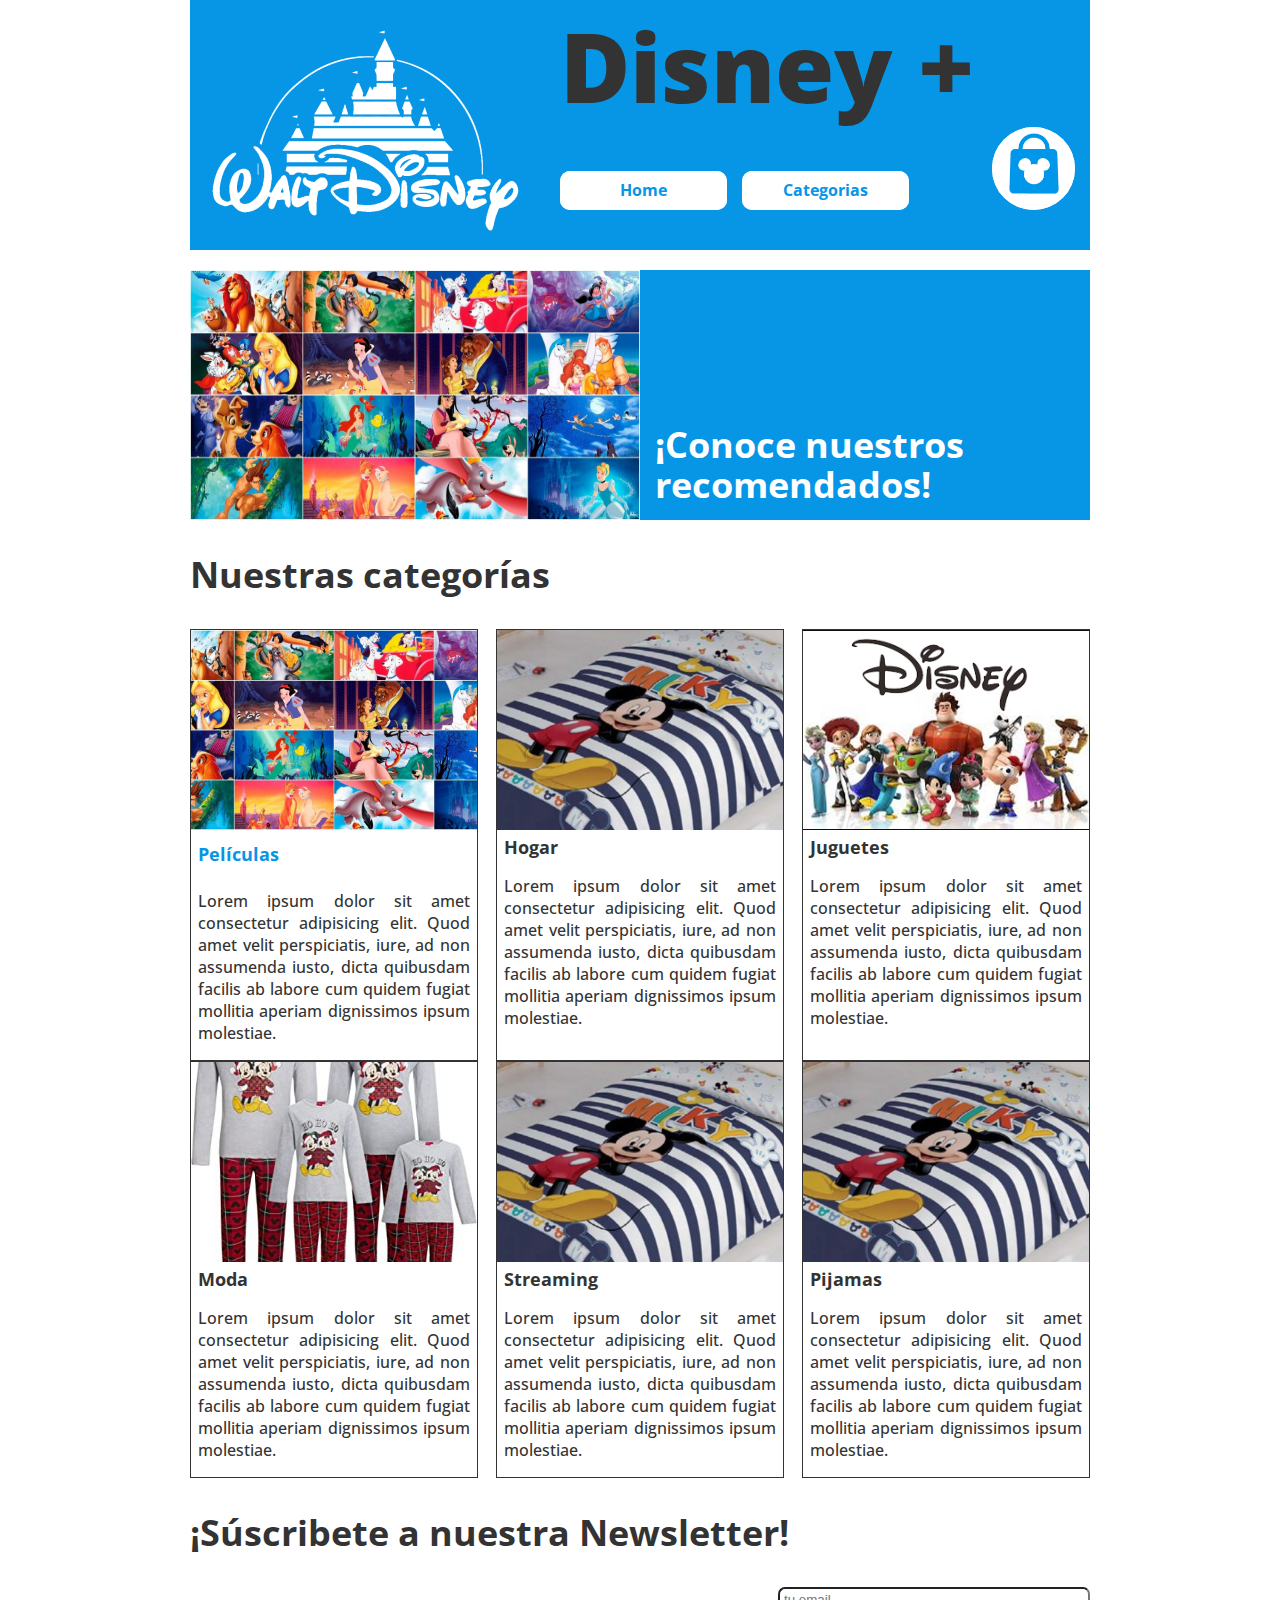
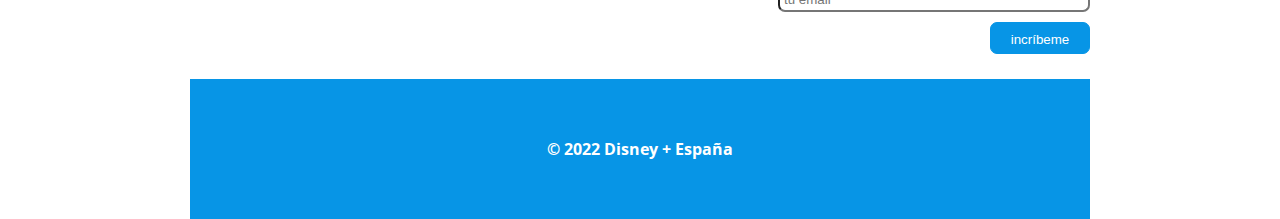
==== commit d4dc6889: "Add files via upload" ====
--- a/index.html
+++ b/index.html
@@ -6,7 +6,7 @@
     <meta http-equiv="X-UA-Compatible" content="IE=edge">
     <meta name="viewport" content="width=device-width, initial-scale=1.0">
     <link rel="stylesheet" href="src/assets/css/styles.css">
-    <title>Disney +</title>
+    <title>Disney+</title>
 
 </head>
 
@@ -34,80 +34,80 @@
         </div>
         <section id="categories-area">
             <h2>Nuestras categorías</h2>
-            <div class="categories-ca">
-                <img src="/src/assets/img/cat0.jpg">
-                <h3>Hogar</h3>
-                <p>Lorem ipsum dolor sit amet consectetur adipisicing elit. Quod amet velit perspiciatis, iure, ad non
-                    assumenda iusto, dicta quibusdam facilis ab labore cum quidem fugiat mollitia aperiam dignissimos
-                    ipsum
-                    molestiae.</p>
+            <div class="todas-categorias">
+                <div class="categories-ca">
+                    <img src="/src/assets/img/peliculas-multiwall.jpg">
+                    <h3><a href="categorias.html">Películas</a></h3>
+                    <p>Lorem ipsum dolor sit amet consectetur adipisicing elit. Quod amet velit perspiciatis, iure, ad
+                        non
+                        assumenda iusto, dicta quibusdam facilis ab labore cum quidem fugiat mollitia aperiam
+                        dignissimos
+                        ipsum
+                        molestiae.</p>
+                </div>
+                <div class="categories-ca">
+                    <img src="/src/assets/img/cat0.jpg">
+                    <h3>Hogar</h3>
+                    <p>Lorem ipsum dolor sit amet consectetur adipisicing elit. Quod amet velit perspiciatis, iure, ad
+                        non
+                        assumenda iusto, dicta quibusdam facilis ab labore cum quidem fugiat mollitia aperiam
+                        dignissimos
+                        ipsum
+                        molestiae.</p>
+                </div>
+                <div class="categories-ca">
+                    <img src="/src/assets/img/juguetes.jpg">
+                    <h3>Juguetes</h3>
+                    <p>Lorem ipsum dolor sit amet consectetur adipisicing elit. Quod amet velit perspiciatis, iure, ad
+                        non
+                        assumenda iusto, dicta quibusdam facilis ab labore cum quidem fugiat mollitia aperiam
+                        dignissimos
+                        ipsum
+                        molestiae.</p>
+                </div>
+                <div class="categories-ca">
+                    <img src="/src/assets/img/moda.jpg">
+                    <h3>Moda</h3>
+                    <p>Lorem ipsum dolor sit amet consectetur adipisicing elit. Quod amet velit perspiciatis, iure, ad
+                        non
+                        assumenda iusto, dicta quibusdam facilis ab labore cum quidem fugiat mollitia aperiam
+                        dignissimos
+                        ipsum
+                        molestiae.</p>
+                </div>
+                <div class="categories-ca">
+                    <img src="/src/assets/img/cat0.jpg">
+                    <h3>Streaming</h3>
+                    <p>Lorem ipsum dolor sit amet consectetur adipisicing elit. Quod amet velit perspiciatis, iure, ad
+                        non
+                        assumenda iusto, dicta quibusdam facilis ab labore cum quidem fugiat mollitia aperiam
+                        dignissimos
+                        ipsum
+                        molestiae.</p>
+                </div>
+                <div class="categories-ca">
+                    <img src="/src/assets/img/cat0.jpg">
+                    <h3>Pijamas</h3>
+                    <p>Lorem ipsum dolor sit amet consectetur adipisicing elit. Quod amet velit perspiciatis, iure, ad
+                        non
+                        assumenda iusto, dicta quibusdam facilis ab labore cum quidem fugiat mollitia aperiam
+                        dignissimos
+                        ipsum
+                        molestiae.</p>
+                </div>
             </div>
-            <div class="categories-ca">
-                <img src="/src/assets/img/cat0.jpg">
-                <h3>Juguetes</h3>
-                <p>Lorem ipsum dolor sit amet consectetur adipisicing elit. Quod amet velit perspiciatis, iure, ad non
-                    assumenda iusto, dicta quibusdam facilis ab labore cum quidem fugiat mollitia aperiam dignissimos
-                    ipsum
-                    molestiae.</p>
-            </div>
-            <div class="categories-ca">
-                <img src="/src/assets/img/cat0.jpg">
-                <h3><a href="categorias.html">Películas</a></h3>
-                <p>Lorem ipsum dolor sit amet consectetur adipisicing elit. Quod amet velit perspiciatis, iure, ad non
-                    assumenda iusto, dicta quibusdam facilis ab labore cum quidem fugiat mollitia aperiam dignissimos
-                    ipsum
-                    molestiae.</p>
-            </div>
-            <div class="categories-ca">
-                <img src="/src/assets/img/cat0.jpg">
-                <h3>Moda</h3>
-                <p>Lorem ipsum dolor sit amet consectetur adipisicing elit. Quod amet velit perspiciatis, iure, ad non
-                    assumenda iusto, dicta quibusdam facilis ab labore cum quidem fugiat mollitia aperiam dignissimos
-                    ipsum
-                    molestiae.</p>
-            </div>
-            <div class="categories-ca">
-                <img src="/src/assets/img/cat0.jpg">
-                <h3>Streaming</h3>
-                <p>Lorem ipsum dolor sit amet consectetur adipisicing elit. Quod amet velit perspiciatis, iure, ad non
-                    assumenda iusto, dicta quibusdam facilis ab labore cum quidem fugiat mollitia aperiam dignissimos
-                    ipsum
-                    molestiae.</p>
-            </div>
-            <div class="categories-ca">
-                <img src="/src/assets/img/cat0.jpg">
-                <h3>Pijamas</h3>
-                <p>Lorem ipsum dolor sit amet consectetur adipisicing elit. Quod amet velit perspiciatis, iure, ad non
-                    assumenda iusto, dicta quibusdam facilis ab labore cum quidem fugiat mollitia aperiam dignissimos
-                    ipsum
-                    molestiae.</p>
-            </div>
-            <div class="empty-area">
-                <h1>_</h1>
-            </div>
-            <div class="newsletter-area">
-                <h2>¡Súscribete a nuestra Newsletter!</h2>
-                <p>¿Qué te has quedado con ganas de más novedades? ¡Inscribete en nuestra Newsletter AQUÍ!</p>
-                <center>
-                    <input class="input-area" type="email">
-                    <input class="input-area-2" type="submit">
-                </center>
-            </div>
-            <div class="empty-area">
-                <br>
-            </div>
+        </section>
+        <div class="newsletter-area">
+            <h2>¡Súscribete a nuestra Newsletter!</h2>
+            <form action="#" id="newsletter">
+                <input type="email" placeholder="tu email">
+                <input type="submit" id="enviar" value="incríbeme">
+            </form>
+        </div>
 
-            <!--<div class="newsletter-area">
-                            <h1>Suscríbete a nuestra newsletter</h1>
-                            <p>Introduce tu email.</p> <input type="email">
-                            <input type="submit">
-                        </div>-->
-            <div class="empty-area">
-
-            </div>
-            <footer>
-                <p> © 2022 Disney + España</p>
-            </footer>
+        <footer>
+            <p> © 2022 Disney + España</p>
+        </footer>
     </body>
 
 </html>--- a/src/assets/css/styles.css
+++ b/src/assets/css/styles.css
@@ -1,7 +1,10 @@
-@import "header.css";
-@import "fonts.css"; /*Fonts stylesheet (CSS Class)*/
-@import "footer.css";
-@import "banner.css";
-@import "newsletter.css";
-@import "categorias.css";
-@import "mainframe-web.css";
+@import "fonts.css"; /*Fonts stylesheet (CSS Class)*/
+@import "global.css";
+@import "header.css";
+@import "footer.css";
+@import "banner.css";
+@import "newsletter.css";
+@import "categorias.css"; /*For category grid on index.html*/
+@import "categories.css"; /*For category page on categories.html*/
+@import "mainframe-web.css";
+@import "detalle-pelicula.css";
